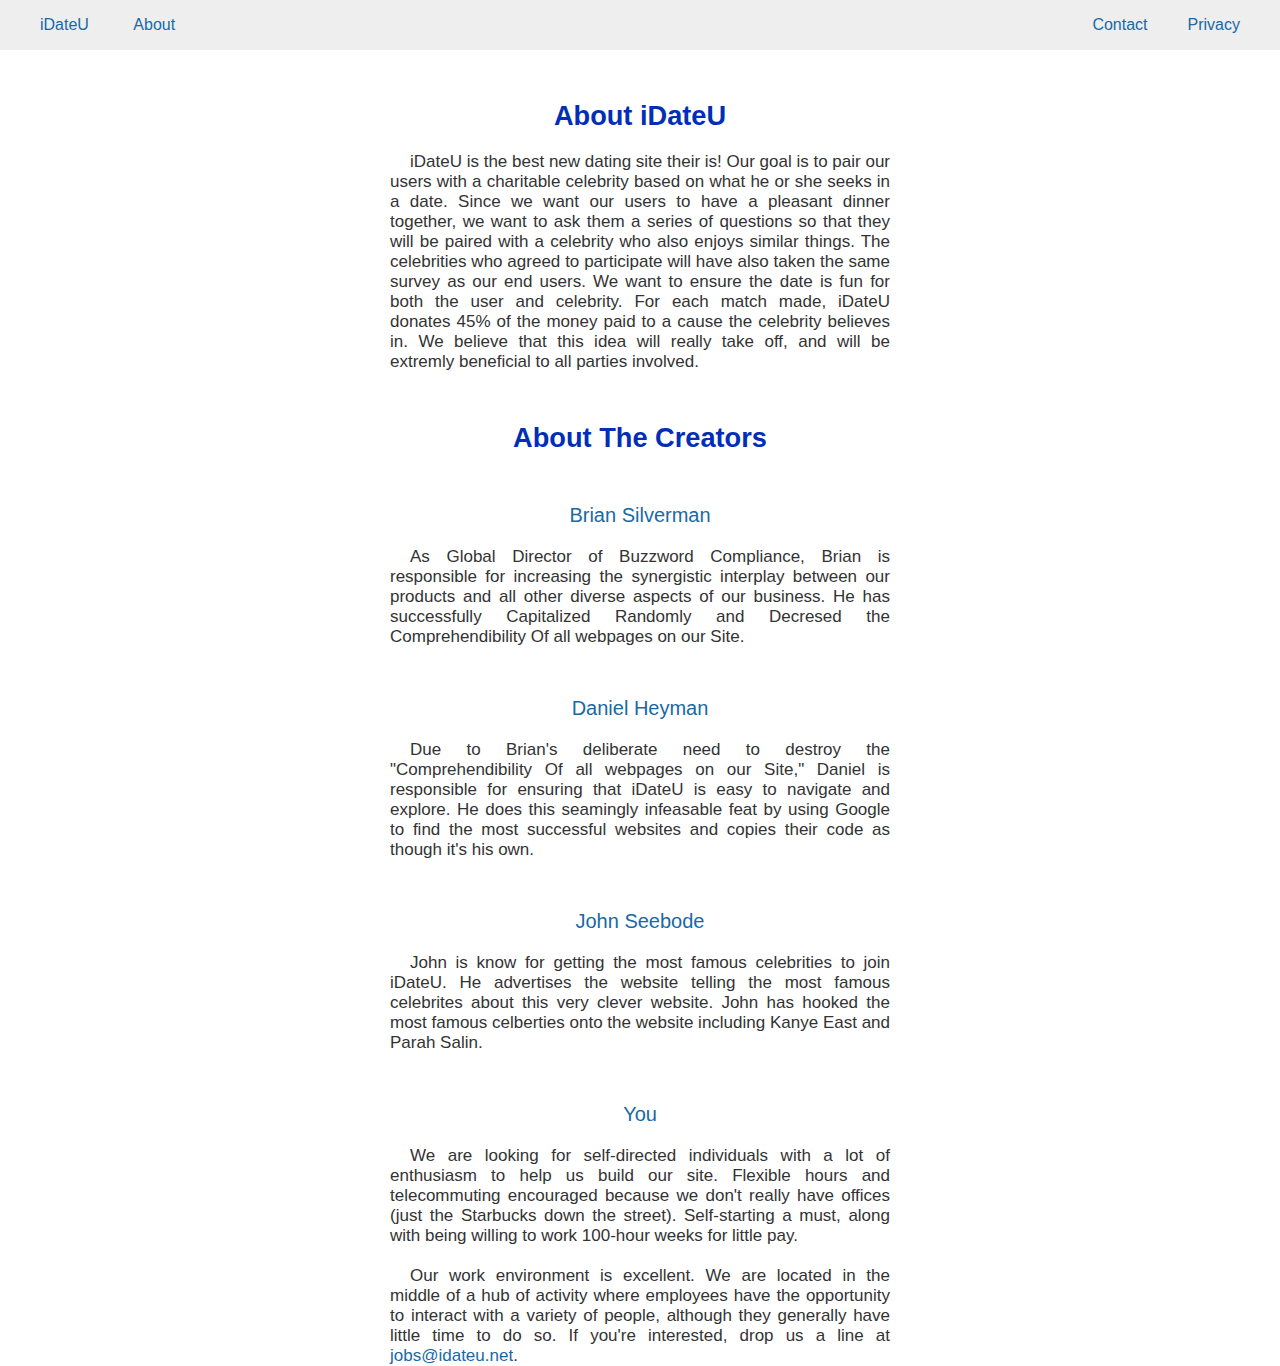
==== about.html @ 538143eb "Changes to About us page" ====
<!doctype html>
<html>
	<head lang="en-US">
		<meta charset="utf-8" />
		<title>iDateU - Go On a Date with Your Fav Celebs</title>
		<meta name="description" value="iDateU homepage" />
		<link rel="stylesheet" type="text/css" href="website.css" />
		<script type="text/javascript" src="website.js"></script>
	</head>
	<body>
		<header>
			<nav>
				<ul>
					<li><a href="index.html">iDateU</a></li>
					<li><a href="about.html">About</a></li>
					<li class="right"><a href="privacy_policy.html">Privacy</a></li>
					<li class="right"><a href="contact.html">Contact</a></li>
				</ul>
			</nav>
		</header>
        <section class="info">
			<h1>About iDateU</h1>
			<p>iDateU is the best new dating site their is! Our goal is to pair our users with a charitable celebrity based on what he or she seeks in a date. Since we want our
users to have a pleasant dinner together, we want to ask them a series of
questions so that they will be paired with a celebrity who also enjoys similar
things. The celebrities who agreed to participate will have also taken the
same survey as our end users. We want to ensure the date is
fun for both the user and celebrity. For each match made, iDateU donates 45% of the money paid to a cause the celebrity believes in. 
We believe that this idea will really take off, and will be extremly beneficial to all parties involved.</p>
            <section class="info">
            <h1>About The Creators</h1>
            </section>
		<section class="info">
			<header>Brian Silverman</header>
			<p>As Global Director of Buzzword Compliance, Brian is responsible for
			increasing the synergistic interplay between our products and all
			other diverse aspects of our business. He has successfully Capitalized
			Randomly and Decresed the Comprehendibility Of all webpages on our Site.</p>
		</section>
		<section class="info">
			<header>Daniel Heyman</header>
			<p>Due to Brian's deliberate need to destroy the "Comprehendibility Of all webpages on our Site,"
			Daniel is responsible for ensuring that iDateU is easy to navigate and explore.
			He does this seamingly infeasable feat by using Google to find the most
			successful websites and copies their code as though it's his own.</p>
		</section>
        <section class="info">
			<header>John Seebode</header>
			<p>John is know for getting the most famous celebrities to join iDateU. He advertises the website telling the most famous celebrites about this very clever website. 
            John has hooked the most famous celberties onto the website including Kanye East and Parah Salin.</p>
		<section class="info">
			<header>You</header>
			<p>We are looking for self-directed individuals with a lot of enthusiasm
			to help us build our site. Flexible hours and telecommuting encouraged
			because we don't really have offices (just the Starbucks down the street).
			Self-starting a must, along with being willing to work 100-hour weeks for
			little pay.</p>
			<p>Our work environment is excellent. We are located in the middle of a hub
			of activity where employees have the opportunity to interact with a variety
			of people, although they generally have little time to do so. If you're
			interested, drop us a line at
			<a href="mailto:abuse@google.com">jobs@idateu.net</a>.</p>
	</body>
</html>
---- website.css ----
*{
	margin: 0;
	padding: 0;
	font-family: Frutiger, "Frutiger Linotype", Univers, Calibri, "Gill Sans", "Gill Sans MT", "Myriad Pro", Myriad, "DejaVu Sans Condensed", "Liberation Sans", "Nimbus Sans L", Tahoma, Geneva, "Helvetica Neue", Helvetica, Arial, sans-serif;
	color: #333;
}
a{
	text-decoration: none;
	color: #1969a6;
}
nav{
	padding: 0 20px;
	background: #eee;
	background-size: contain;
}
nav .right{
	float: right;
}
nav ul li{
	display: inline-block;
}
nav ul li a{
	line-height: 50px;
	padding: 0 20px;
	display: inline-block;
}

nav ul li a:hover{
	background: #072c96;
	color: #eee;
}
#scroll{
	background: url(wine.jpg);
	height: 350px;
	width: 100%;
	background-size: cover;
}
#scroll p{
	color: #d1bdfa;
	left: 55%;
	position: relative;
	top: 50px;
	font-size: 50px;
	letter-spacing: 5px;
	font-weight: bold;
}
.join{
	background: #fff;
	text-align: center;
	padding: 100px 0;
}
.join p{
	font-size: 40px;
}
.join a{
	display: inline-block;
	margin-top: 30px;
	padding: 10px 20px;
	background: #1969a6;
	color: #eee;
	font-size: 25px;
	border-radius: 4px;
}
.join a:hover{
	background: #1950a8;
}
.testimonial{
	background: #eee;
	text-align: center;
	padding: 100px 0;
}
.testimonial .quote{
	font-size: 30px;
}
.testimonial .quote::before, .testimonial .quote::after{
	content: '"';
	color: #1969a6;
	font-size: 50px;
}
.testimonial .name{
	font-size: 20px;
	margin-top: 30px;
}
.info{
	text-align: center;
	padding-top: 50px;
}
.info header{
	font-size: 20px;
	color: #1969a6;
}
.info p{
	max-width: 500px;
	margin: auto;
	font-size: 17px;
	text-align: justify;
	text-indent: 20px;
	margin-top: 20px;
	padding: 0 20px;
}
.info h1{
    font-size: 1.7em;
    color:#002EB8
        
}


.terms{
	text-align: center;
	max-width: 900px;
	margin: auto;
	text-align: left;
	padding: 0 20px;
}
.terms p{
	margin-top: 10px;
}
.terms ol{
	margin: 20px 0;
	margin-left: 20px;
}
.terms li{
	margin: 10px 0;
	padding-left: 5px;
}
.terms h1{
	margin-top: 30px;
	margin-bottom: 10px;
}
.terms h2{
	font-size: 17px;
	margin-top: 15px;
}
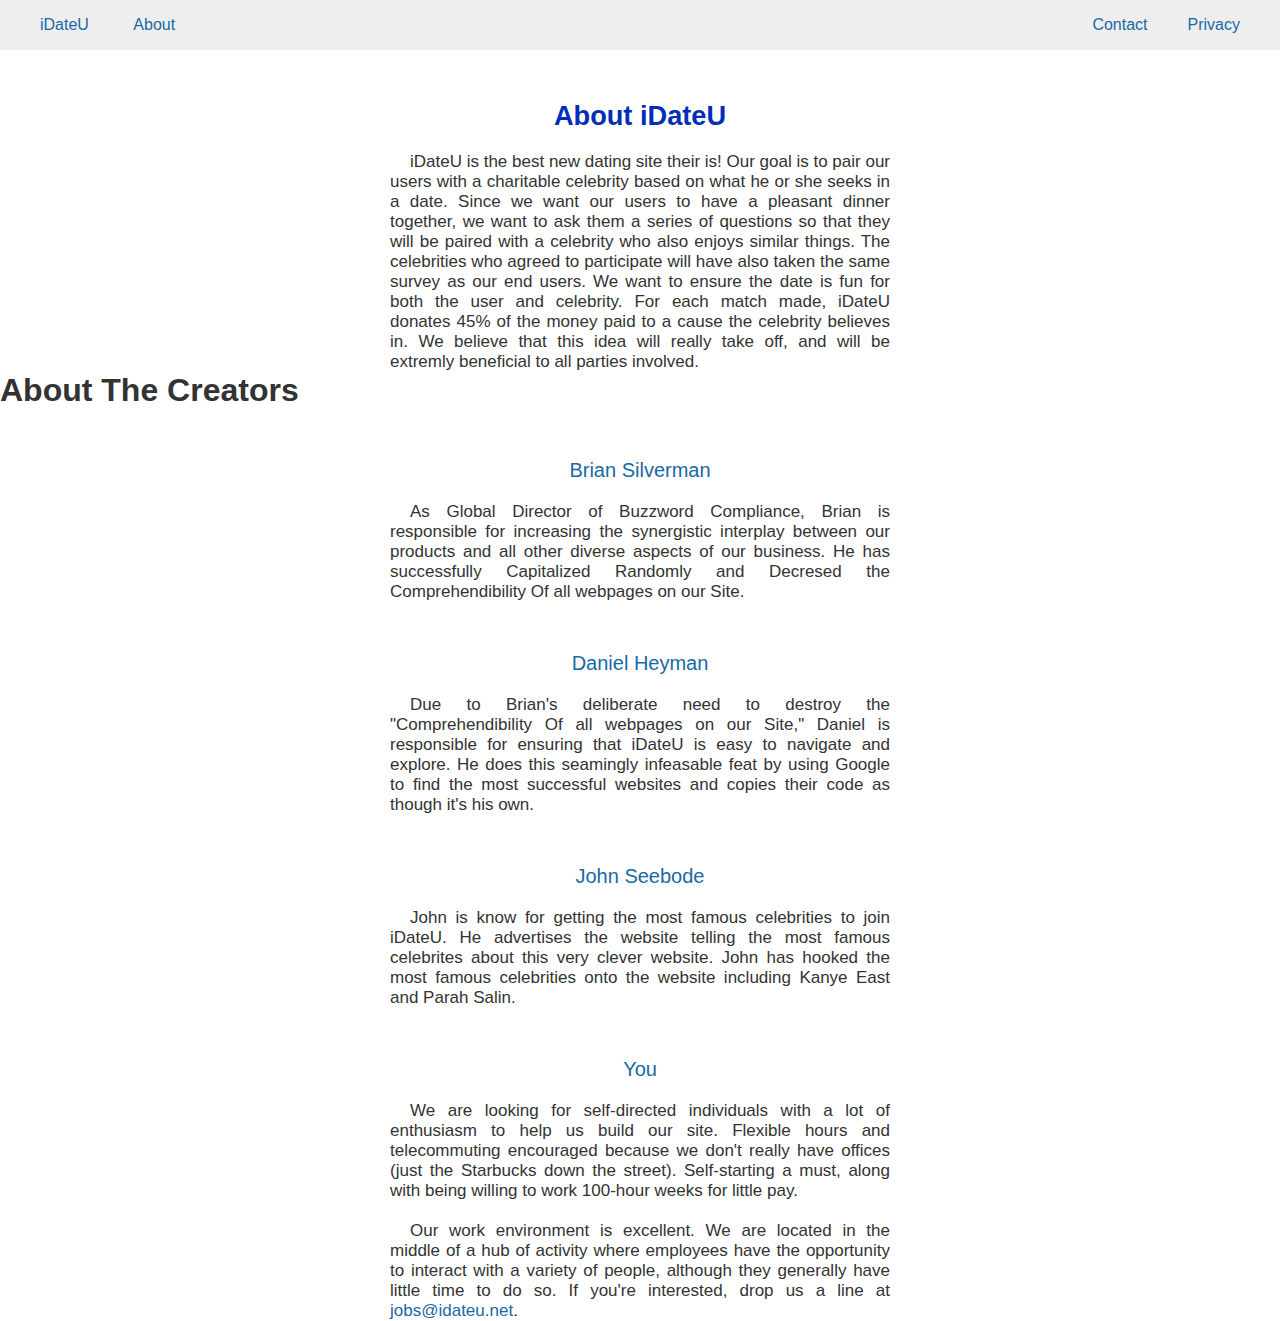
==== commit 7a992c53: "formatting fixes" ====
--- a/about.html
+++ b/about.html
@@ -21,13 +21,13 @@
         <section class="info">
 			<h1>About iDateU</h1>
 			<p>iDateU is the best new dating site their is! Our goal is to pair our users with a charitable celebrity based on what he or she seeks in a date. Since we want our
-users to have a pleasant dinner together, we want to ask them a series of
-questions so that they will be paired with a celebrity who also enjoys similar
-things. The celebrities who agreed to participate will have also taken the
-same survey as our end users. We want to ensure the date is
-fun for both the user and celebrity. For each match made, iDateU donates 45% of the money paid to a cause the celebrity believes in. 
-We believe that this idea will really take off, and will be extremly beneficial to all parties involved.</p>
-            <section class="info">
+			users to have a pleasant dinner together, we want to ask them a series of
+			questions so that they will be paired with a celebrity who also enjoys similar
+			things. The celebrities who agreed to participate will have also taken the
+			same survey as our end users. We want to ensure the date is
+			fun for both the user and celebrity. For each match made, iDateU donates 45% of the money paid to a cause the celebrity believes in.
+			We believe that this idea will really take off, and will be extremly beneficial to all parties involved.</p>
+		</section>
             <h1>About The Creators</h1>
             </section>
 		<section class="info">
@@ -46,8 +46,8 @@
 		</section>
         <section class="info">
 			<header>John Seebode</header>
-			<p>John is know for getting the most famous celebrities to join iDateU. He advertises the website telling the most famous celebrites about this very clever website. 
-            John has hooked the most famous celberties onto the website including Kanye East and Parah Salin.</p>
+			<p>John is know for getting the most famous celebrities to join iDateU. He advertises the website telling the most famous celebrites about this very clever website.
+            John has hooked the most famous celebrities onto the website including Kanye East and Parah Salin.</p>
 		<section class="info">
 			<header>You</header>
 			<p>We are looking for self-directed individuals with a lot of enthusiasm
--- a/website.css
+++ b/website.css
@@ -1,41 +1,41 @@
-*{
+* {
 	margin: 0;
 	padding: 0;
 	font-family: Frutiger, "Frutiger Linotype", Univers, Calibri, "Gill Sans", "Gill Sans MT", "Myriad Pro", Myriad, "DejaVu Sans Condensed", "Liberation Sans", "Nimbus Sans L", Tahoma, Geneva, "Helvetica Neue", Helvetica, Arial, sans-serif;
 	color: #333;
 }
-a{
+a {
 	text-decoration: none;
 	color: #1969a6;
 }
-nav{
+nav {
 	padding: 0 20px;
 	background: #eee;
 	background-size: contain;
 }
-nav .right{
+nav .right {
 	float: right;
 }
-nav ul li{
+nav ul li {
 	display: inline-block;
 }
-nav ul li a{
+nav ul li a {
 	line-height: 50px;
 	padding: 0 20px;
 	display: inline-block;
 }
 
-nav ul li a:hover{
+nav ul li a:hover {
 	background: #072c96;
 	color: #eee;
 }
-#scroll{
+#scroll {
 	background: url(wine.jpg);
 	height: 350px;
 	width: 100%;
 	background-size: cover;
 }
-#scroll p{
+#scroll p {
 	color: #d1bdfa;
 	left: 55%;
 	position: relative;
@@ -44,15 +44,15 @@
 	letter-spacing: 5px;
 	font-weight: bold;
 }
-.join{
+.join {
 	background: #fff;
 	text-align: center;
 	padding: 100px 0;
 }
-.join p{
+.join p {
 	font-size: 40px;
 }
-.join a{
+.join a {
 	display: inline-block;
 	margin-top: 30px;
 	padding: 10px 20px;
@@ -61,35 +61,35 @@
 	font-size: 25px;
 	border-radius: 4px;
 }
-.join a:hover{
+.join a:hover {
 	background: #1950a8;
 }
-.testimonial{
+.testimonial {
 	background: #eee;
 	text-align: center;
 	padding: 100px 0;
 }
-.testimonial .quote{
+.testimonial .quote {
 	font-size: 30px;
 }
-.testimonial .quote::before, .testimonial .quote::after{
+.testimonial .quote::before, .testimonial .quote::after {
 	content: '"';
 	color: #1969a6;
 	font-size: 50px;
 }
-.testimonial .name{
+.testimonial .name {
 	font-size: 20px;
 	margin-top: 30px;
 }
-.info{
+.info {
 	text-align: center;
 	padding-top: 50px;
 }
-.info header{
+.info header {
 	font-size: 20px;
 	color: #1969a6;
 }
-.info p{
+.info p {
 	max-width: 500px;
 	margin: auto;
 	font-size: 17px;
@@ -98,40 +98,35 @@
 	margin-top: 20px;
 	padding: 0 20px;
 }
-.info h1{
+.info h1 {
     font-size: 1.7em;
     color:#002EB8
-        
 }
 
 
-.terms{
+.terms {
 	text-align: center;
 	max-width: 900px;
 	margin: auto;
 	text-align: left;
 	padding: 0 20px;
 }
-.terms p{
+.terms p {
 	margin-top: 10px;
 }
-.terms ol{
+.terms ol {
 	margin: 20px 0;
 	margin-left: 20px;
 }
-.terms li{
+.terms li {
 	margin: 10px 0;
 	padding-left: 5px;
 }
-.terms h1{
+.terms h1 {
 	margin-top: 30px;
 	margin-bottom: 10px;
 }
-.terms h2{
+.terms h2 {
 	font-size: 17px;
 	margin-top: 15px;
 }
-
-
-
-
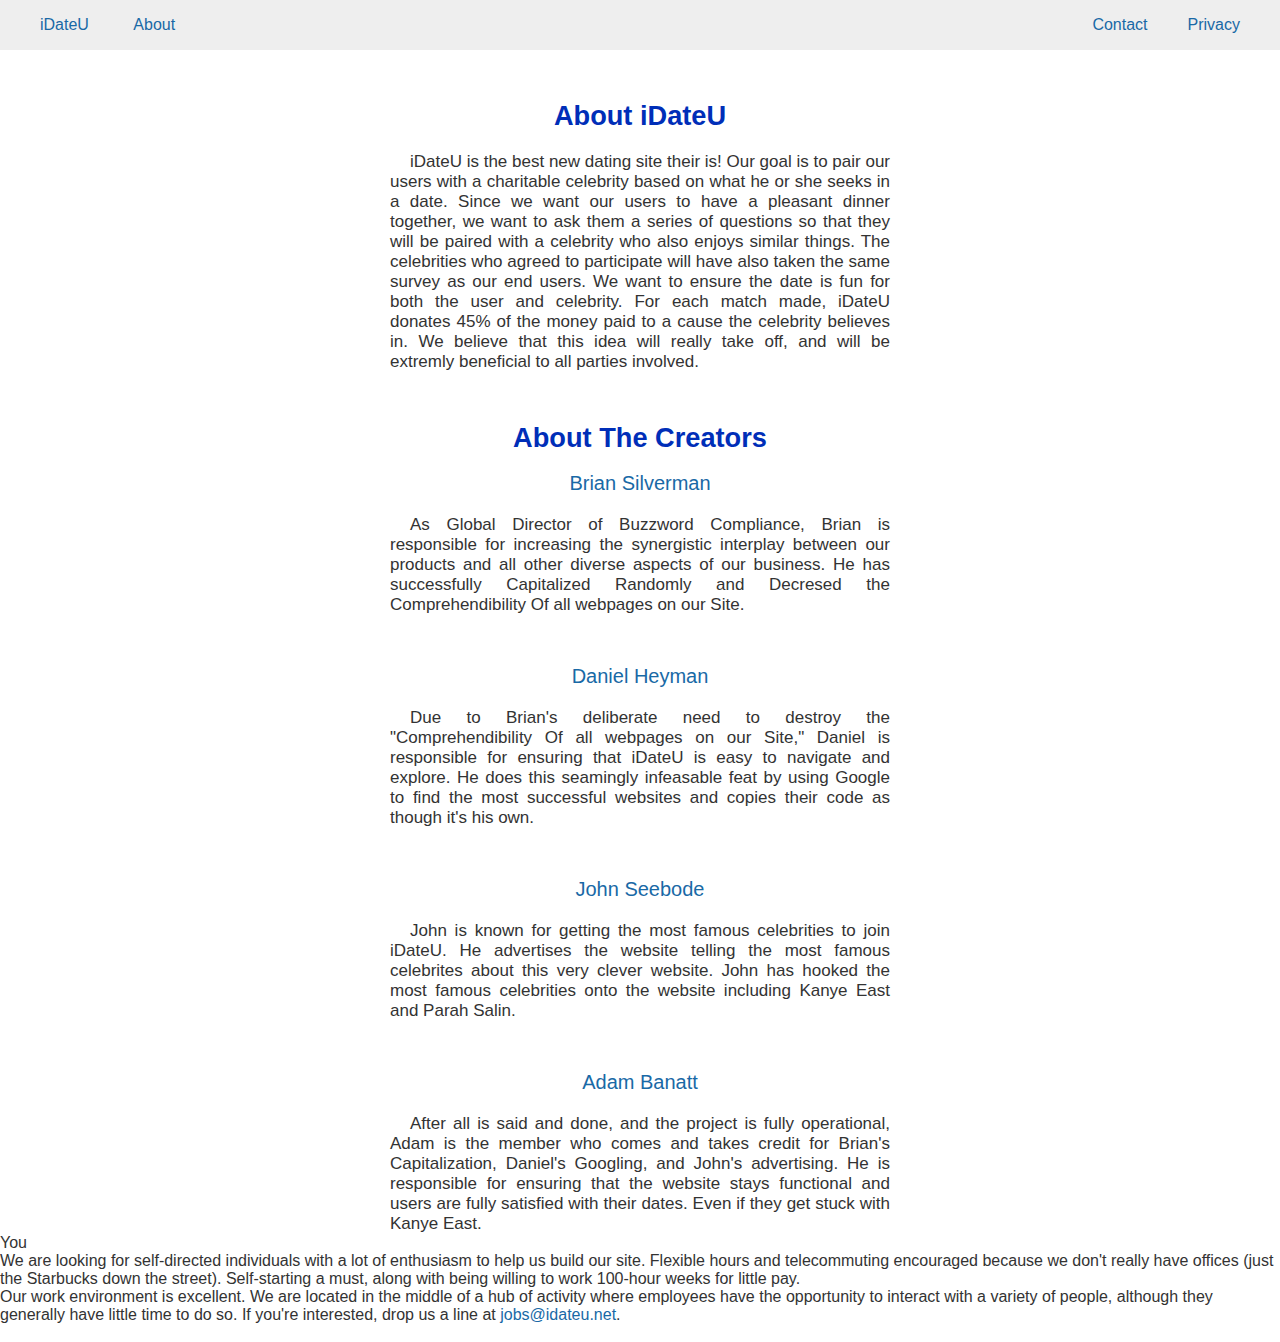
==== commit 885c8fbe: "Added a section about me" ====
--- a/about.html
+++ b/about.html
@@ -28,9 +28,10 @@
 			fun for both the user and celebrity. For each match made, iDateU donates 45% of the money paid to a cause the celebrity believes in.
 			We believe that this idea will really take off, and will be extremly beneficial to all parties involved.</p>
 		</section>
-            <h1>About The Creators</h1>
             </section>
 		<section class="info">
+            		<h1>About The Creators</h1>
+            		<br>
 			<header>Brian Silverman</header>
 			<p>As Global Director of Buzzword Compliance, Brian is responsible for
 			increasing the synergistic interplay between our products and all
@@ -44,11 +45,16 @@
 			He does this seamingly infeasable feat by using Google to find the most
 			successful websites and copies their code as though it's his own.</p>
 		</section>
-        <section class="info">
+        	<section class="info">
 			<header>John Seebode</header>
-			<p>John is know for getting the most famous celebrities to join iDateU. He advertises the website telling the most famous celebrites about this very clever website.
+			<p>John is known for getting the most famous celebrities to join iDateU. He advertises the website telling the most famous celebrites about this very clever website.
             John has hooked the most famous celebrities onto the website including Kanye East and Parah Salin.</p>
+		</section>
 		<section class="info">
+			<header>Adam Banatt</header>
+			<p>After all is said and done, and the project is fully operational, Adam is the member who comes and takes credit for Brian's Capitalization, Daniel's Googling, and John's advertising.
+			He is responsible for ensuring that the website stays functional and users are fully satisfied with their dates. Even if they get stuck with Kanye East.</p>
+		</section>
 			<header>You</header>
 			<p>We are looking for self-directed individuals with a lot of enthusiasm
 			to help us build our site. Flexible hours and telecommuting encouraged
@@ -60,5 +66,6 @@
 			of people, although they generally have little time to do so. If you're
 			interested, drop us a line at
 			<a href="mailto:abuse@google.com">jobs@idateu.net</a>.</p>
+			<br>
 	</body>
 </html>
--- a/website.css
+++ b/website.css
@@ -43,6 +43,7 @@
 	font-size: 50px;
 	letter-spacing: 5px;
 	font-weight: bold;
+	display: inline-block;
 }
 .join {
 	background: #fff;
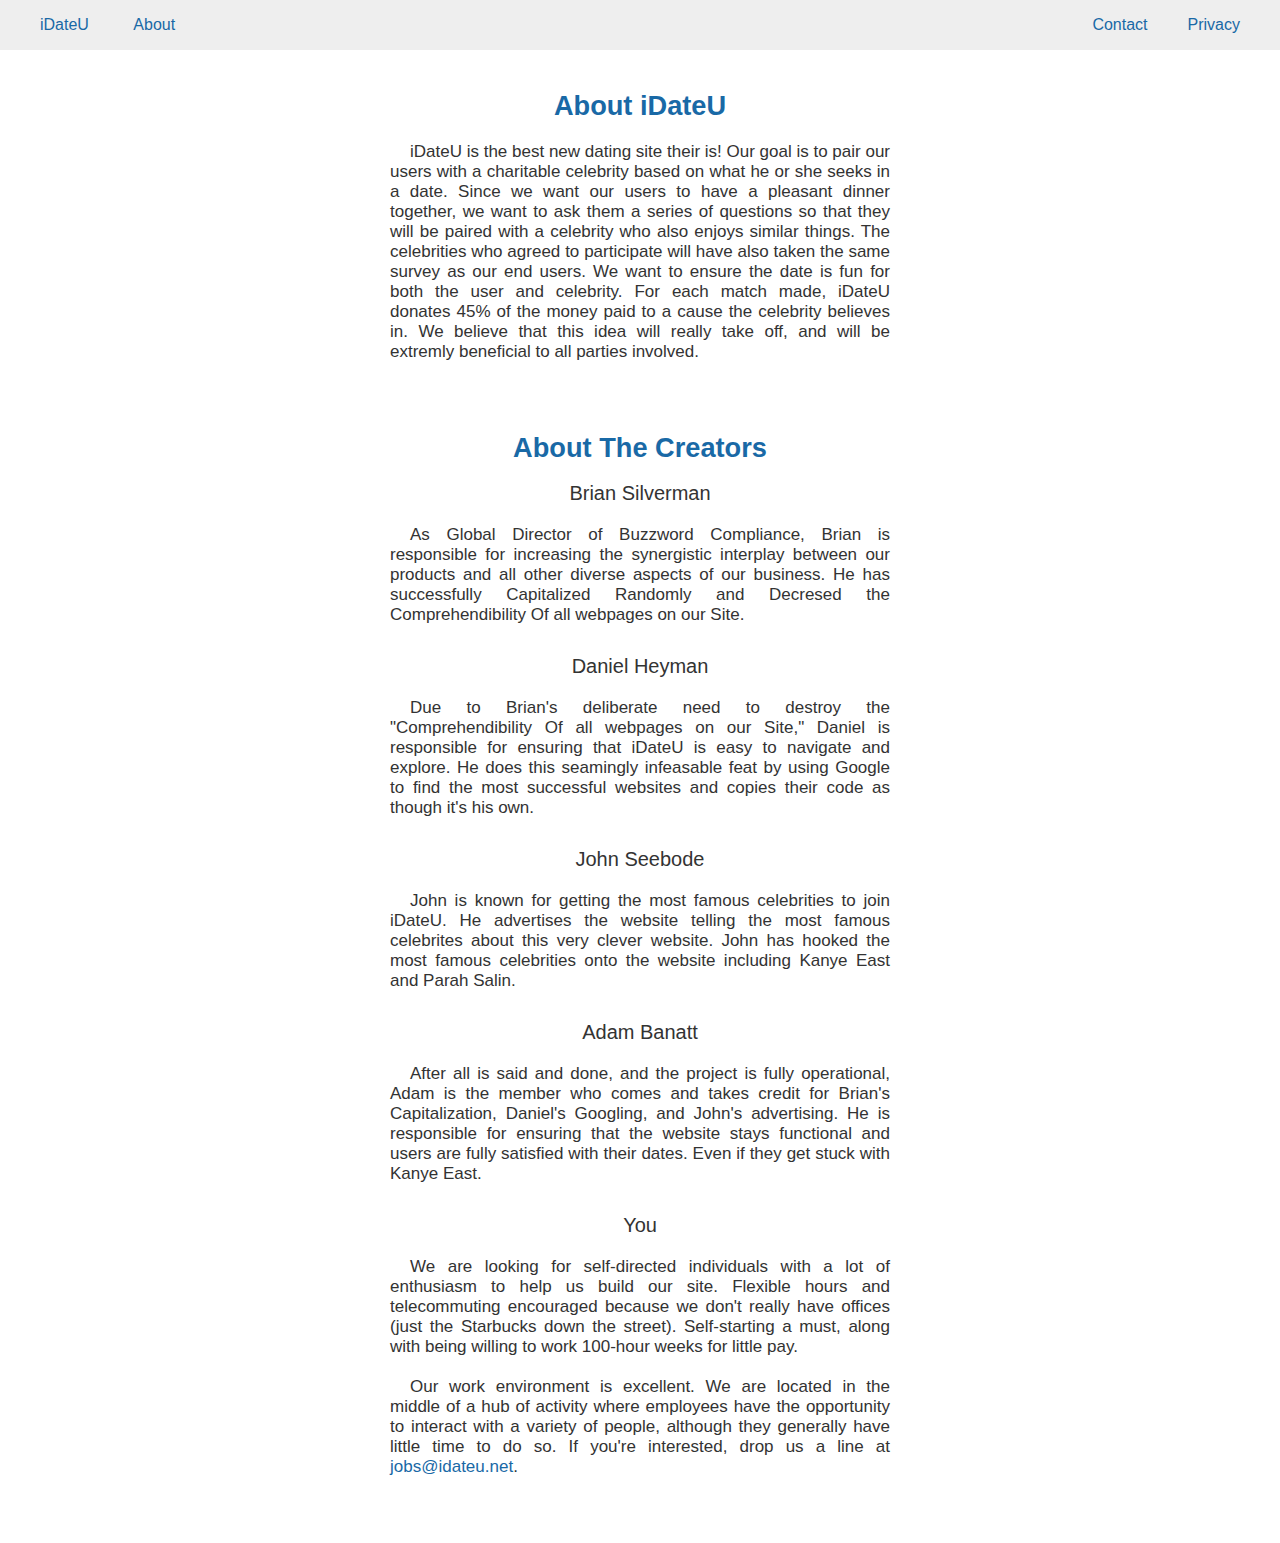
==== commit 34a47174: "Some minor fixes" ====
--- a/about.html
+++ b/about.html
@@ -14,11 +14,11 @@
 					<li><a href="index.html">iDateU</a></li>
 					<li><a href="about.html">About</a></li>
 					<li class="right"><a href="privacy_policy.html">Privacy</a></li>
-					<li class="right"><a href="contact.html">Contact</a></li>
+					<li class="right"><a href="#">Contact</a></li>
 				</ul>
 			</nav>
 		</header>
-        <section class="info">
+        		<section class="info">
 			<h1>About iDateU</h1>
 			<p>iDateU is the best new dating site their is! Our goal is to pair our users with a charitable celebrity based on what he or she seeks in a date. Since we want our
 			users to have a pleasant dinner together, we want to ask them a series of
@@ -27,8 +27,7 @@
 			same survey as our end users. We want to ensure the date is
 			fun for both the user and celebrity. For each match made, iDateU donates 45% of the money paid to a cause the celebrity believes in.
 			We believe that this idea will really take off, and will be extremly beneficial to all parties involved.</p>
-		</section>
-            </section>
+            	</section>
 		<section class="info">
             		<h1>About The Creators</h1>
             		<br>
@@ -45,7 +44,7 @@
 			He does this seamingly infeasable feat by using Google to find the most
 			successful websites and copies their code as though it's his own.</p>
 		</section>
-        	<section class="info">
+        		<section class="info">
 			<header>John Seebode</header>
 			<p>John is known for getting the most famous celebrities to join iDateU. He advertises the website telling the most famous celebrites about this very clever website.
             John has hooked the most famous celebrities onto the website including Kanye East and Parah Salin.</p>
@@ -54,6 +53,7 @@
 			<header>Adam Banatt</header>
 			<p>After all is said and done, and the project is fully operational, Adam is the member who comes and takes credit for Brian's Capitalization, Daniel's Googling, and John's advertising.
 			He is responsible for ensuring that the website stays functional and users are fully satisfied with their dates. Even if they get stuck with Kanye East.</p>
+		<section class="info">
 		</section>
 			<header>You</header>
 			<p>We are looking for self-directed individuals with a lot of enthusiasm
@@ -67,5 +67,6 @@
 			interested, drop us a line at
 			<a href="mailto:abuse@google.com">jobs@idateu.net</a>.</p>
 			<br>
+			<br>
 	</body>
 </html>
--- a/website.css
+++ b/website.css
@@ -84,11 +84,11 @@
 }
 .info {
 	text-align: center;
-	padding-top: 50px;
+	padding-bottom: 30px;
 }
 .info header {
 	font-size: 20px;
-	color: #1969a6;
+    	color: #333;
 }
 .info p {
 	max-width: 500px;
@@ -100,11 +100,10 @@
 	padding: 0 20px;
 }
 .info h1 {
-    font-size: 1.7em;
-    color:#002EB8
+    	font-size: 1.7em;
+	color: #1969a6;
+    	margin-top: 40px;
 }
-
-
 .terms {
 	text-align: center;
 	max-width: 900px;
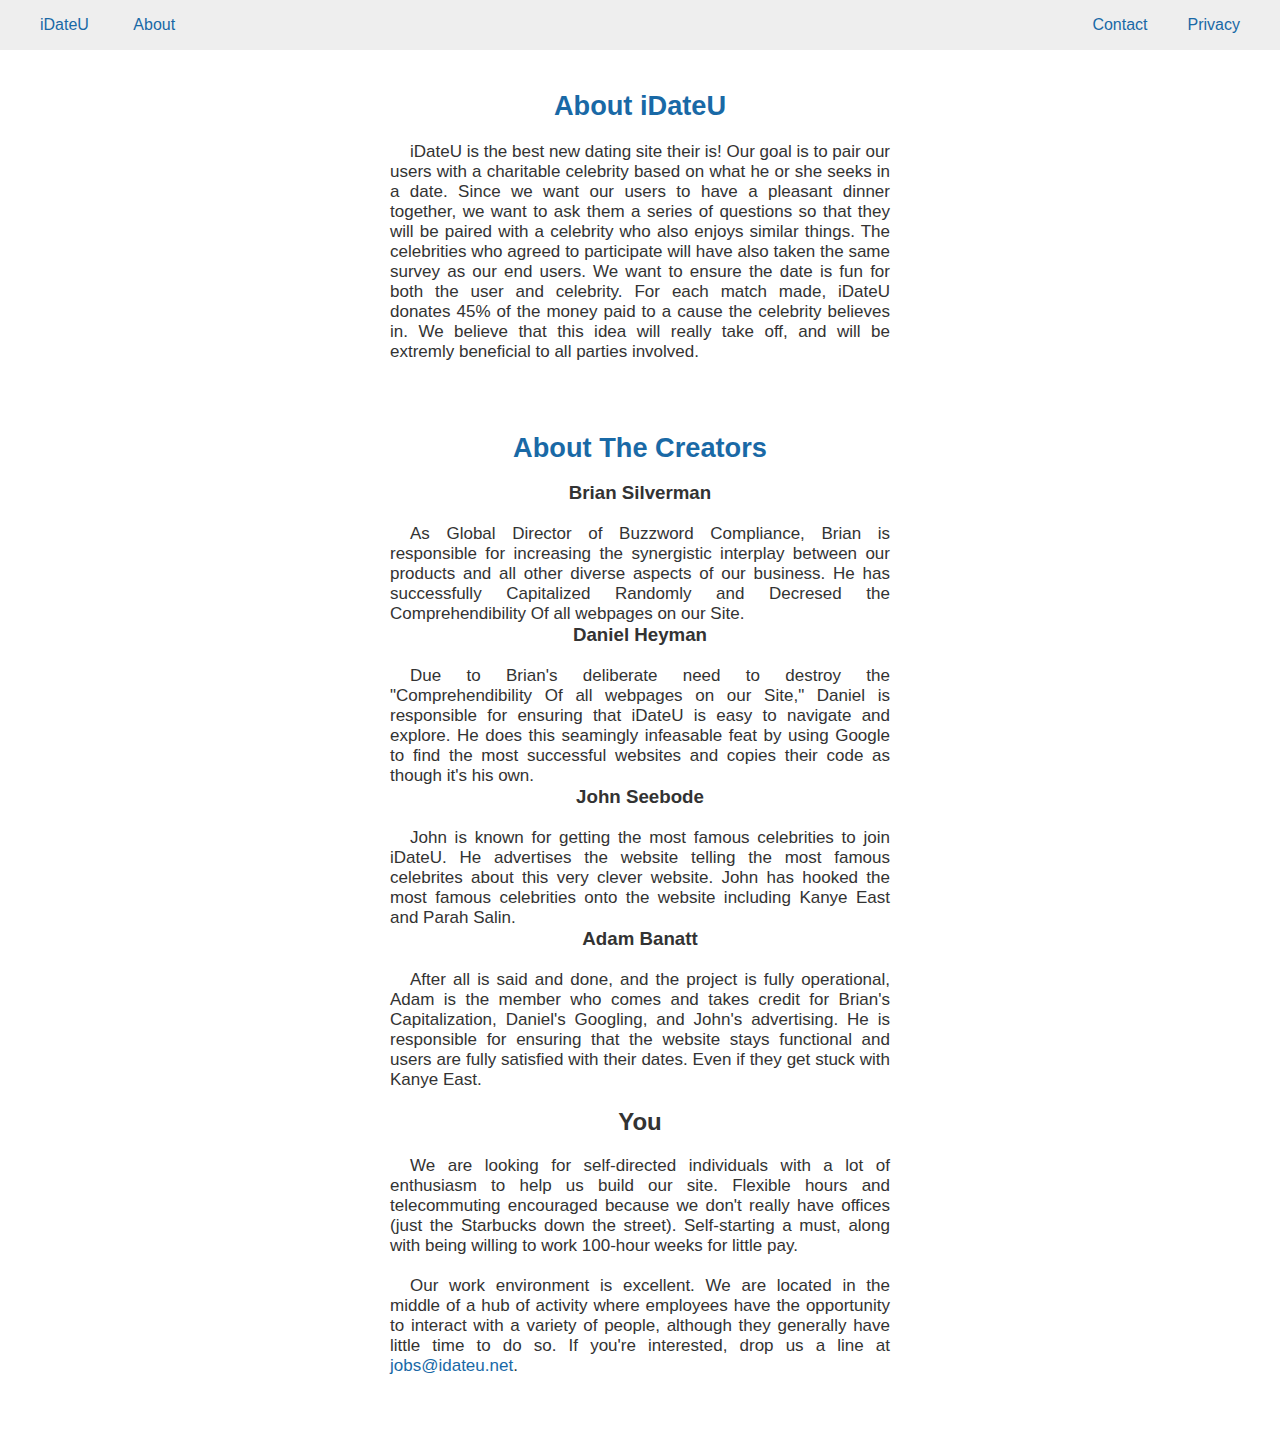
==== commit 75ae9751: "tweaks so everything validates" ====
--- a/about.html
+++ b/about.html
@@ -1,72 +1,71 @@
 <!doctype html>
 <html>
-	<head lang="en-US">
-		<meta charset="utf-8" />
-		<title>iDateU - Go On a Date with Your Fav Celebs</title>
-		<meta name="description" value="iDateU homepage" />
-		<link rel="stylesheet" type="text/css" href="website.css" />
-		<script type="text/javascript" src="website.js"></script>
-	</head>
-	<body>
-		<header>
-			<nav>
-				<ul>
-					<li><a href="index.html">iDateU</a></li>
-					<li><a href="about.html">About</a></li>
-					<li class="right"><a href="privacy_policy.html">Privacy</a></li>
-					<li class="right"><a href="#">Contact</a></li>
-				</ul>
-			</nav>
-		</header>
-        		<section class="info">
-			<h1>About iDateU</h1>
-			<p>iDateU is the best new dating site their is! Our goal is to pair our users with a charitable celebrity based on what he or she seeks in a date. Since we want our
-			users to have a pleasant dinner together, we want to ask them a series of
-			questions so that they will be paired with a celebrity who also enjoys similar
-			things. The celebrities who agreed to participate will have also taken the
-			same survey as our end users. We want to ensure the date is
-			fun for both the user and celebrity. For each match made, iDateU donates 45% of the money paid to a cause the celebrity believes in.
-			We believe that this idea will really take off, and will be extremly beneficial to all parties involved.</p>
-            	</section>
-		<section class="info">
-            		<h1>About The Creators</h1>
-            		<br>
-			<header>Brian Silverman</header>
-			<p>As Global Director of Buzzword Compliance, Brian is responsible for
-			increasing the synergistic interplay between our products and all
-			other diverse aspects of our business. He has successfully Capitalized
-			Randomly and Decresed the Comprehendibility Of all webpages on our Site.</p>
-		</section>
-		<section class="info">
-			<header>Daniel Heyman</header>
-			<p>Due to Brian's deliberate need to destroy the "Comprehendibility Of all webpages on our Site,"
-			Daniel is responsible for ensuring that iDateU is easy to navigate and explore.
-			He does this seamingly infeasable feat by using Google to find the most
-			successful websites and copies their code as though it's his own.</p>
-		</section>
-        		<section class="info">
-			<header>John Seebode</header>
-			<p>John is known for getting the most famous celebrities to join iDateU. He advertises the website telling the most famous celebrites about this very clever website.
-            John has hooked the most famous celebrities onto the website including Kanye East and Parah Salin.</p>
-		</section>
-		<section class="info">
-			<header>Adam Banatt</header>
-			<p>After all is said and done, and the project is fully operational, Adam is the member who comes and takes credit for Brian's Capitalization, Daniel's Googling, and John's advertising.
-			He is responsible for ensuring that the website stays functional and users are fully satisfied with their dates. Even if they get stuck with Kanye East.</p>
-		<section class="info">
-		</section>
-			<header>You</header>
-			<p>We are looking for self-directed individuals with a lot of enthusiasm
-			to help us build our site. Flexible hours and telecommuting encouraged
-			because we don't really have offices (just the Starbucks down the street).
-			Self-starting a must, along with being willing to work 100-hour weeks for
-			little pay.</p>
-			<p>Our work environment is excellent. We are located in the middle of a hub
-			of activity where employees have the opportunity to interact with a variety
-			of people, although they generally have little time to do so. If you're
-			interested, drop us a line at
-			<a href="mailto:abuse@google.com">jobs@idateu.net</a>.</p>
-			<br>
-			<br>
-	</body>
+  <head lang="en-US">
+    <meta charset="utf-8" />
+    <title>iDateU - Go On a Date with Your Fav Celebs</title>
+    <meta name="description" content="about iDateU" />
+    <link rel="stylesheet" type="text/css" href="website.css" />
+    <script type="text/javascript" src="website.js"></script>
+  </head>
+  <body>
+    <header>
+      <nav>
+        <ul>
+          <li><a href="index.html">iDateU</a></li>
+          <li><a href="about.html">About</a></li>
+          <li class="right"><a href="privacy_policy.html">Privacy</a></li>
+          <li class="right"><a href="#">Contact</a></li>
+        </ul>
+      </nav>
+    </header>
+    <section class="info">
+      <h1>About iDateU</h1>
+      <p>iDateU is the best new dating site their is! Our goal is to pair our users with a charitable celebrity based on what he or she seeks in a date. Since we want our
+      users to have a pleasant dinner together, we want to ask them a series of
+      questions so that they will be paired with a celebrity who also enjoys similar
+      things. The celebrities who agreed to participate will have also taken the
+      same survey as our end users. We want to ensure the date is
+      fun for both the user and celebrity. For each match made, iDateU donates 45% of the money paid to a cause the celebrity believes in.
+      We believe that this idea will really take off, and will be extremly beneficial to all parties involved.</p>
+    </section>
+    <section class="info">
+      <h1>About The Creators</h1>
+      <br />
+
+      <h3>Brian Silverman</h3>
+      <p>As Global Director of Buzzword Compliance, Brian is responsible for
+      increasing the synergistic interplay between our products and all
+      other diverse aspects of our business. He has successfully Capitalized
+      Randomly and Decresed the Comprehendibility Of all webpages on our Site.</p>
+
+      <h3>Daniel Heyman</h3>
+      <p>Due to Brian's deliberate need to destroy the "Comprehendibility Of all webpages on our Site,"
+      Daniel is responsible for ensuring that iDateU is easy to navigate and explore.
+      He does this seamingly infeasable feat by using Google to find the most
+      successful websites and copies their code as though it's his own.</p>
+
+      <h3>John Seebode</h3>
+      <p>John is known for getting the most famous celebrities to join iDateU. He advertises the website telling the most famous celebrites about this very clever website.
+      John has hooked the most famous celebrities onto the website including Kanye East and Parah Salin.</p>
+
+      <h3>Adam Banatt</h3>
+      <p>After all is said and done, and the project is fully operational, Adam is the member who comes and takes credit for Brian's Capitalization, Daniel's Googling, and John's advertising.
+      He is responsible for ensuring that the website stays functional and users are fully satisfied with their dates. Even if they get stuck with Kanye East.</p>
+
+      <br />
+      <h2>You</h2>
+      <p>We are looking for self-directed individuals with a lot of enthusiasm
+      to help us build our site. Flexible hours and telecommuting encouraged
+      because we don't really have offices (just the Starbucks down the street).
+      Self-starting a must, along with being willing to work 100-hour weeks for
+      little pay.</p>
+      <p>Our work environment is excellent. We are located in the middle of a hub
+      of activity where employees have the opportunity to interact with a variety
+      of people, although they generally have little time to do so. If you're
+      interested, drop us a line at
+      <a href="mailto:abuse@google.com">jobs@idateu.net</a>.</p>
+      <br />
+      <br />
+    </section>
+  </body>
 </html>
--- a/website.css
+++ b/website.css
@@ -1,132 +1,132 @@
 * {
-	margin: 0;
-	padding: 0;
-	font-family: Frutiger, "Frutiger Linotype", Univers, Calibri, "Gill Sans", "Gill Sans MT", "Myriad Pro", Myriad, "DejaVu Sans Condensed", "Liberation Sans", "Nimbus Sans L", Tahoma, Geneva, "Helvetica Neue", Helvetica, Arial, sans-serif;
-	color: #333;
+  margin: 0;
+  padding: 0;
+  font-family: Frutiger, "Frutiger Linotype", Univers, Calibri, "Gill Sans", "Gill Sans MT", "Myriad Pro", Myriad, "DejaVu Sans Condensed", "Liberation Sans", "Nimbus Sans L", Tahoma, Geneva, "Helvetica Neue", Helvetica, Arial, sans-serif;
+  color: #333;
 }
 a {
-	text-decoration: none;
-	color: #1969a6;
+  text-decoration: none;
+  color: #1969a6;
 }
 nav {
-	padding: 0 20px;
-	background: #eee;
-	background-size: contain;
+  padding: 0 20px;
+  background: #eee;
+  background-size: contain;
 }
 nav .right {
-	float: right;
+  float: right;
 }
 nav ul li {
-	display: inline-block;
+  display: inline-block;
 }
 nav ul li a {
-	line-height: 50px;
-	padding: 0 20px;
-	display: inline-block;
+  line-height: 50px;
+  padding: 0 20px;
+  display: inline-block;
 }
 
 nav ul li a:hover {
-	background: #072c96;
-	color: #eee;
+  background: #072c96;
+  color: #eee;
 }
 #scroll {
-	background: url(wine.jpg);
-	height: 350px;
-	width: 100%;
-	background-size: cover;
+  background: url(wine.jpg);
+  height: 350px;
+  width: 100%;
+  background-size: cover;
 }
 #scroll p {
-	color: #d1bdfa;
-	left: 55%;
-	position: relative;
-	top: 50px;
-	font-size: 50px;
-	letter-spacing: 5px;
-	font-weight: bold;
-	display: inline-block;
+  color: #d1bdfa;
+  left: 55%;
+  position: relative;
+  top: 50px;
+  font-size: 50px;
+  letter-spacing: 5px;
+  font-weight: bold;
+  display: inline-block;
 }
 .join {
-	background: #fff;
-	text-align: center;
-	padding: 100px 0;
+  background: #fff;
+  text-align: center;
+  padding: 100px 0;
 }
 .join p {
-	font-size: 40px;
+  font-size: 40px;
 }
 .join a {
-	display: inline-block;
-	margin-top: 30px;
-	padding: 10px 20px;
-	background: #1969a6;
-	color: #eee;
-	font-size: 25px;
-	border-radius: 4px;
+  display: inline-block;
+  margin-top: 30px;
+  padding: 10px 20px;
+  background: #1969a6;
+  color: #eee;
+  font-size: 25px;
+  border-radius: 4px;
 }
 .join a:hover {
-	background: #1950a8;
+  background: #1950a8;
 }
 .testimonial {
-	background: #eee;
-	text-align: center;
-	padding: 100px 0;
+  background: #eee;
+  text-align: center;
+  padding: 100px 0;
 }
 .testimonial .quote {
-	font-size: 30px;
+  font-size: 30px;
 }
 .testimonial .quote::before, .testimonial .quote::after {
-	content: '"';
-	color: #1969a6;
-	font-size: 50px;
+  content: '"';
+  color: #1969a6;
+  font-size: 50px;
 }
 .testimonial .name {
-	font-size: 20px;
-	margin-top: 30px;
+  font-size: 20px;
+  margin-top: 30px;
 }
 .info {
-	text-align: center;
-	padding-bottom: 30px;
+  text-align: center;
+  padding-bottom: 30px;
 }
 .info header {
-	font-size: 20px;
-    	color: #333;
+  font-size: 20px;
+  color: #333;
 }
 .info p {
-	max-width: 500px;
-	margin: auto;
-	font-size: 17px;
-	text-align: justify;
-	text-indent: 20px;
-	margin-top: 20px;
-	padding: 0 20px;
+  max-width: 500px;
+  margin: auto;
+  font-size: 17px;
+  text-align: justify;
+  text-indent: 20px;
+  margin-top: 20px;
+  padding: 0 20px;
 }
 .info h1 {
-    	font-size: 1.7em;
-	color: #1969a6;
-    	margin-top: 40px;
+  font-size: 1.7em;
+  color: #1969a6;
+  margin-top: 40px;
 }
 .terms {
-	text-align: center;
-	max-width: 900px;
-	margin: auto;
-	text-align: left;
-	padding: 0 20px;
+  text-align: center;
+  max-width: 900px;
+  margin: auto;
+  text-align: left;
+  padding: 0 20px;
 }
 .terms p {
-	margin-top: 10px;
+  margin-top: 10px;
 }
 .terms ol {
-	margin: 20px 0;
-	margin-left: 20px;
+  margin: 20px 0;
+  margin-left: 20px;
 }
 .terms li {
-	margin: 10px 0;
-	padding-left: 5px;
+  margin: 10px 0;
+  padding-left: 5px;
 }
 .terms h1 {
-	margin-top: 30px;
-	margin-bottom: 10px;
+  margin-top: 30px;
+  margin-bottom: 10px;
 }
 .terms h2 {
-	font-size: 17px;
-	margin-top: 15px;
+  font-size: 17px;
+  margin-top: 15px;
 }
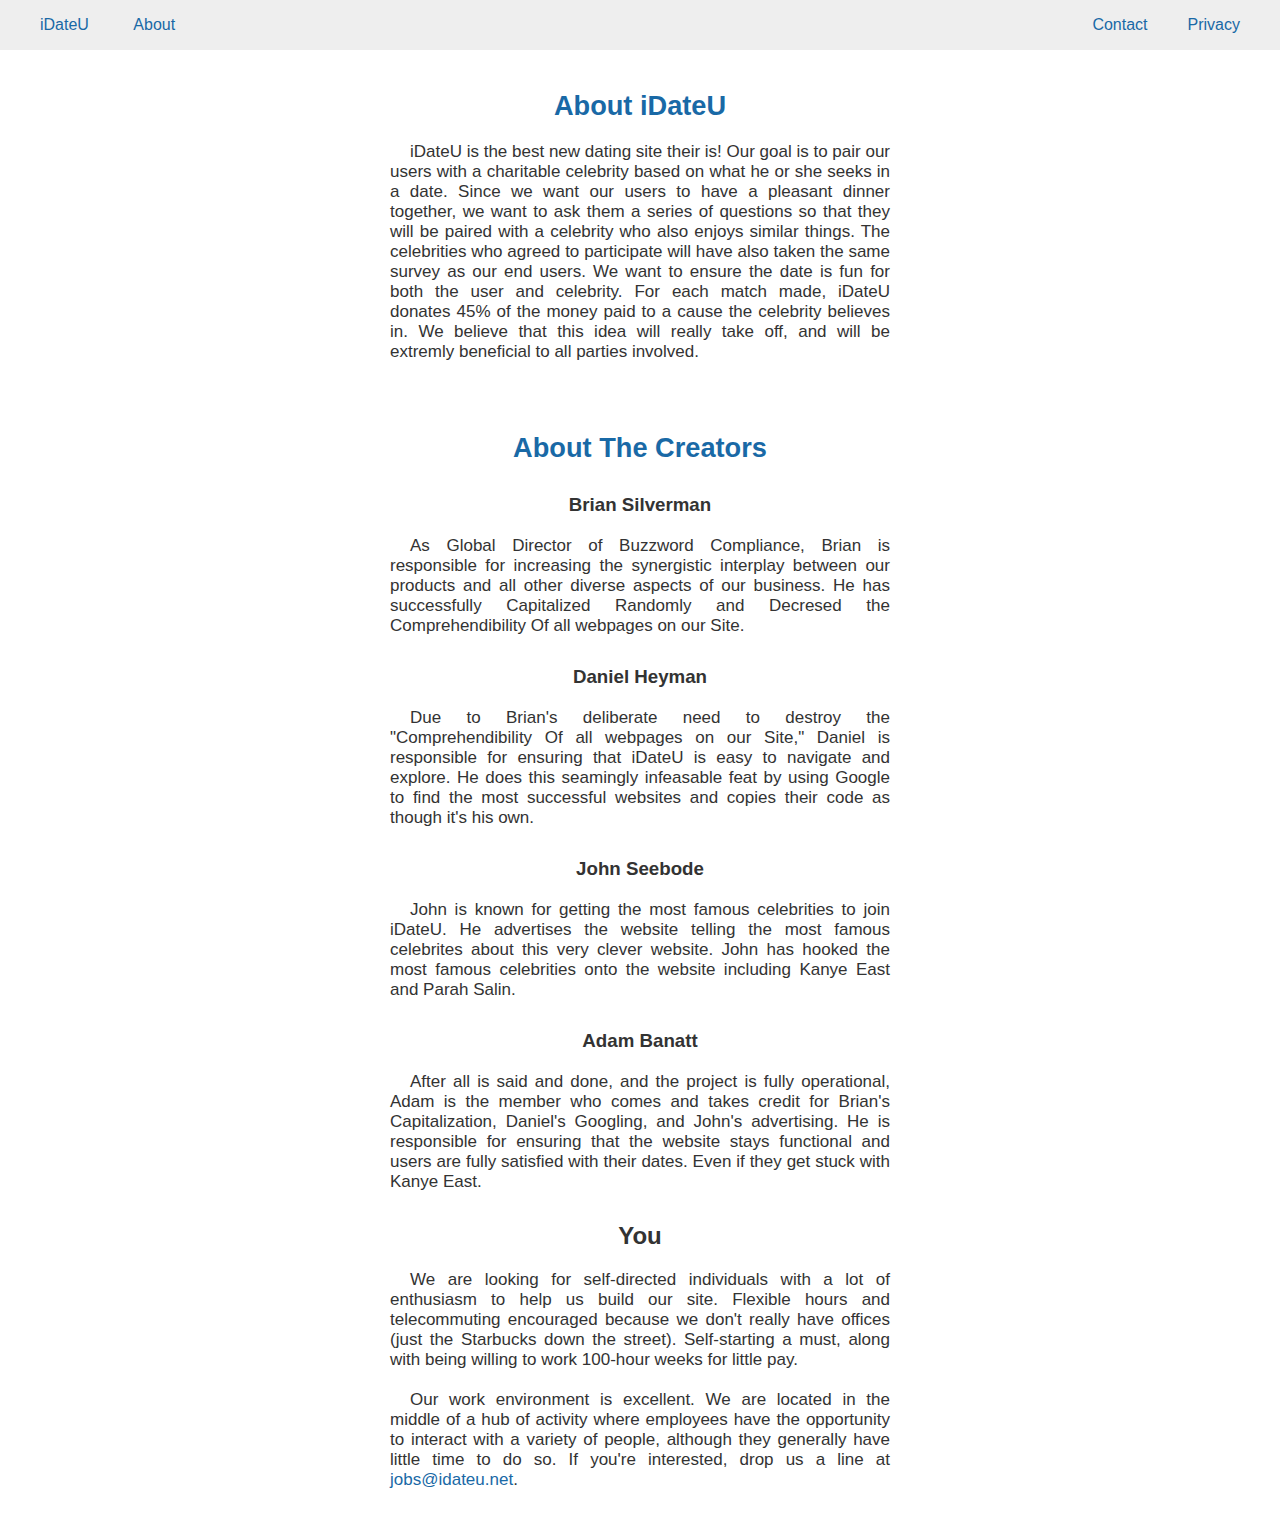
==== commit 16948714: "Form + other minor changes" ====
--- a/about.html
+++ b/about.html
@@ -14,7 +14,7 @@
           <li><a href="index.html">iDateU</a></li>
           <li><a href="about.html">About</a></li>
           <li class="right"><a href="privacy_policy.html">Privacy</a></li>
-          <li class="right"><a href="#">Contact</a></li>
+          <li class="right"><a href="contact.html">Contact</a></li>
         </ul>
       </nav>
     </header>
@@ -30,42 +30,48 @@
     </section>
     <section class="info">
       <h1>About The Creators</h1>
-      <br />
 
-      <h3>Brian Silverman</h3>
-      <p>As Global Director of Buzzword Compliance, Brian is responsible for
-      increasing the synergistic interplay between our products and all
-      other diverse aspects of our business. He has successfully Capitalized
-      Randomly and Decresed the Comprehendibility Of all webpages on our Site.</p>
+      <article>
+        <h3>Brian Silverman</h3>
+        <p>As Global Director of Buzzword Compliance, Brian is responsible for
+        increasing the synergistic interplay between our products and all
+        other diverse aspects of our business. He has successfully Capitalized
+        Randomly and Decresed the Comprehendibility Of all webpages on our Site.</p>
+      </article>
 
-      <h3>Daniel Heyman</h3>
-      <p>Due to Brian's deliberate need to destroy the "Comprehendibility Of all webpages on our Site,"
-      Daniel is responsible for ensuring that iDateU is easy to navigate and explore.
-      He does this seamingly infeasable feat by using Google to find the most
-      successful websites and copies their code as though it's his own.</p>
+      <article>
+        <h3>Daniel Heyman</h3>
+        <p>Due to Brian's deliberate need to destroy the "Comprehendibility Of all webpages on our Site,"
+        Daniel is responsible for ensuring that iDateU is easy to navigate and explore.
+        He does this seamingly infeasable feat by using Google to find the most
+        successful websites and copies their code as though it's his own.</p>
+      </article>
 
-      <h3>John Seebode</h3>
-      <p>John is known for getting the most famous celebrities to join iDateU. He advertises the website telling the most famous celebrites about this very clever website.
-      John has hooked the most famous celebrities onto the website including Kanye East and Parah Salin.</p>
+      <article>
+        <h3>John Seebode</h3>
+        <p>John is known for getting the most famous celebrities to join iDateU. He advertises the website telling the most famous celebrites about this very clever website.
+        John has hooked the most famous celebrities onto the website including Kanye East and Parah Salin.</p>
+      </article>
 
-      <h3>Adam Banatt</h3>
-      <p>After all is said and done, and the project is fully operational, Adam is the member who comes and takes credit for Brian's Capitalization, Daniel's Googling, and John's advertising.
-      He is responsible for ensuring that the website stays functional and users are fully satisfied with their dates. Even if they get stuck with Kanye East.</p>
+      <article>
+        <h3>Adam Banatt</h3>
+        <p>After all is said and done, and the project is fully operational, Adam is the member who comes and takes credit for Brian's Capitalization, Daniel's Googling, and John's advertising.
+        He is responsible for ensuring that the website stays functional and users are fully satisfied with their dates. Even if they get stuck with Kanye East.</p>
+      </article>
 
-      <br />
-      <h2>You</h2>
-      <p>We are looking for self-directed individuals with a lot of enthusiasm
-      to help us build our site. Flexible hours and telecommuting encouraged
-      because we don't really have offices (just the Starbucks down the street).
-      Self-starting a must, along with being willing to work 100-hour weeks for
-      little pay.</p>
-      <p>Our work environment is excellent. We are located in the middle of a hub
-      of activity where employees have the opportunity to interact with a variety
-      of people, although they generally have little time to do so. If you're
-      interested, drop us a line at
-      <a href="mailto:abuse@google.com">jobs@idateu.net</a>.</p>
-      <br />
-      <br />
+      <article>
+        <h2>You</h2>
+        <p>We are looking for self-directed individuals with a lot of enthusiasm
+        to help us build our site. Flexible hours and telecommuting encouraged
+        because we don't really have offices (just the Starbucks down the street).
+        Self-starting a must, along with being willing to work 100-hour weeks for
+        little pay.</p>
+        <p>Our work environment is excellent. We are located in the middle of a hub
+        of activity where employees have the opportunity to interact with a variety
+        of people, although they generally have little time to do so. If you're
+        interested, drop us a line at
+        <a href="mailto:abuse@google.com">jobs@idateu.net</a>.</p>
+      </article>
     </section>
   </body>
 </html>
--- a/website.css
+++ b/website.css
@@ -53,7 +53,7 @@
 .join p {
   font-size: 40px;
 }
-.join a {
+.button {
   display: inline-block;
   margin-top: 30px;
   padding: 10px 20px;
@@ -62,7 +62,7 @@
   font-size: 25px;
   border-radius: 4px;
 }
-.join a:hover {
+.button:hover {
   background: #1950a8;
 }
 .testimonial {
@@ -85,6 +85,9 @@
 .info {
   text-align: center;
   padding-bottom: 30px;
+}
+.info article {
+  margin-top: 30px;
 }
 .info header {
   font-size: 20px;
@@ -110,6 +113,7 @@
   margin: auto;
   text-align: left;
   padding: 0 20px;
+  margin-bottom: 30px;
 }
 .terms p {
   margin-top: 10px;
@@ -130,3 +134,118 @@
   font-size: 17px;
   margin-top: 15px;
 }
+
+/*start of form css*/
+form {
+  display:block;
+  padding:20px;
+    width: 700px;
+    margin-left:auto;
+    margin-right: auto;
+
+}
+fieldset {
+  border: solid 1px #a1a1a1;
+  margin-bottom: 5px;
+  padding: 20px;
+  border-radius: 5px;
+  margin-bottom: 30px;
+}
+input, select {
+  display: block;
+  float: left;
+  margin: 2px;
+  -webkit-box-sizing: border-box;
+  -moz-box-sizing:border-box;
+  padding: 5px 10px;
+  border: 0px;
+  background-color: #eee;
+  border: 1px solid #ccc;
+  color: black;
+  font: 14px sans-serif;
+  border-radius: 3px;
+  width: 250px;
+}
+select {
+  height: 28px;
+  padding: 0;
+}
+input[type=reset], input[type=submit] {
+  width: 150px;
+}
+.inputitem {
+  display: block;
+  float: left;
+}
+input:required:invalid {
+  background: #eee right no-repeat url("invalid.png");
+  background-size: auto 80%;
+  background-position: right 5px top 2px;
+}
+input:required:valid {
+  background: #eee right no-repeat url("valid.png");
+  background-size: auto 80%;
+  background-position: right 5px top 2px;
+}
+.labelitem {
+  display: block;
+  float: left;
+  vertical-align: text-top;
+  width: 120px;
+  margin: 2px;
+}
+br {
+  clear: left;
+}
+#reset_submit {
+  float: right;
+}
+p.info{
+  margin-top: 8px;
+  padding-bottom: 0;
+}
+#match{
+  text-align: center;
+  display: none;
+}
+#match strong{
+  color: #1969a6;
+}
+#match h1{
+  color: #4CAF50;
+  margin-bottom: 30px;
+  font-size: 80px;
+  -webkit-animation-name: blinker;
+  -webkit-animation-duration: 1s;
+  -webkit-animation-timing-function: linear;
+  -webkit-animation-iteration-count: infinite;
+
+  -moz-animation-name: blinker;
+  -moz-animation-duration: 1s;
+  -moz-animation-timing-function: linear;
+  -moz-animation-iteration-count: infinite;
+
+  animation-name: blinker;
+  animation-duration: 1s;
+  animation-timing-function: linear;
+  animation-iteration-count: infinite;
+}
+@-moz-keyframes blinker {  
+  0% { color: #009688; }
+  50% { color: #8BC34A; }
+  100% { color: #009688; }
+}
+
+@-webkit-keyframes blinker {  
+  0% { color: #009688; }
+  50% { color: #8BC34A; }
+  100% { color: #009688; }
+}
+
+@keyframes blinker {  
+  0% { color: #009688; }
+  50% { color: #8BC34A; }
+  100% { color: #009688; }
+}
+    
+    
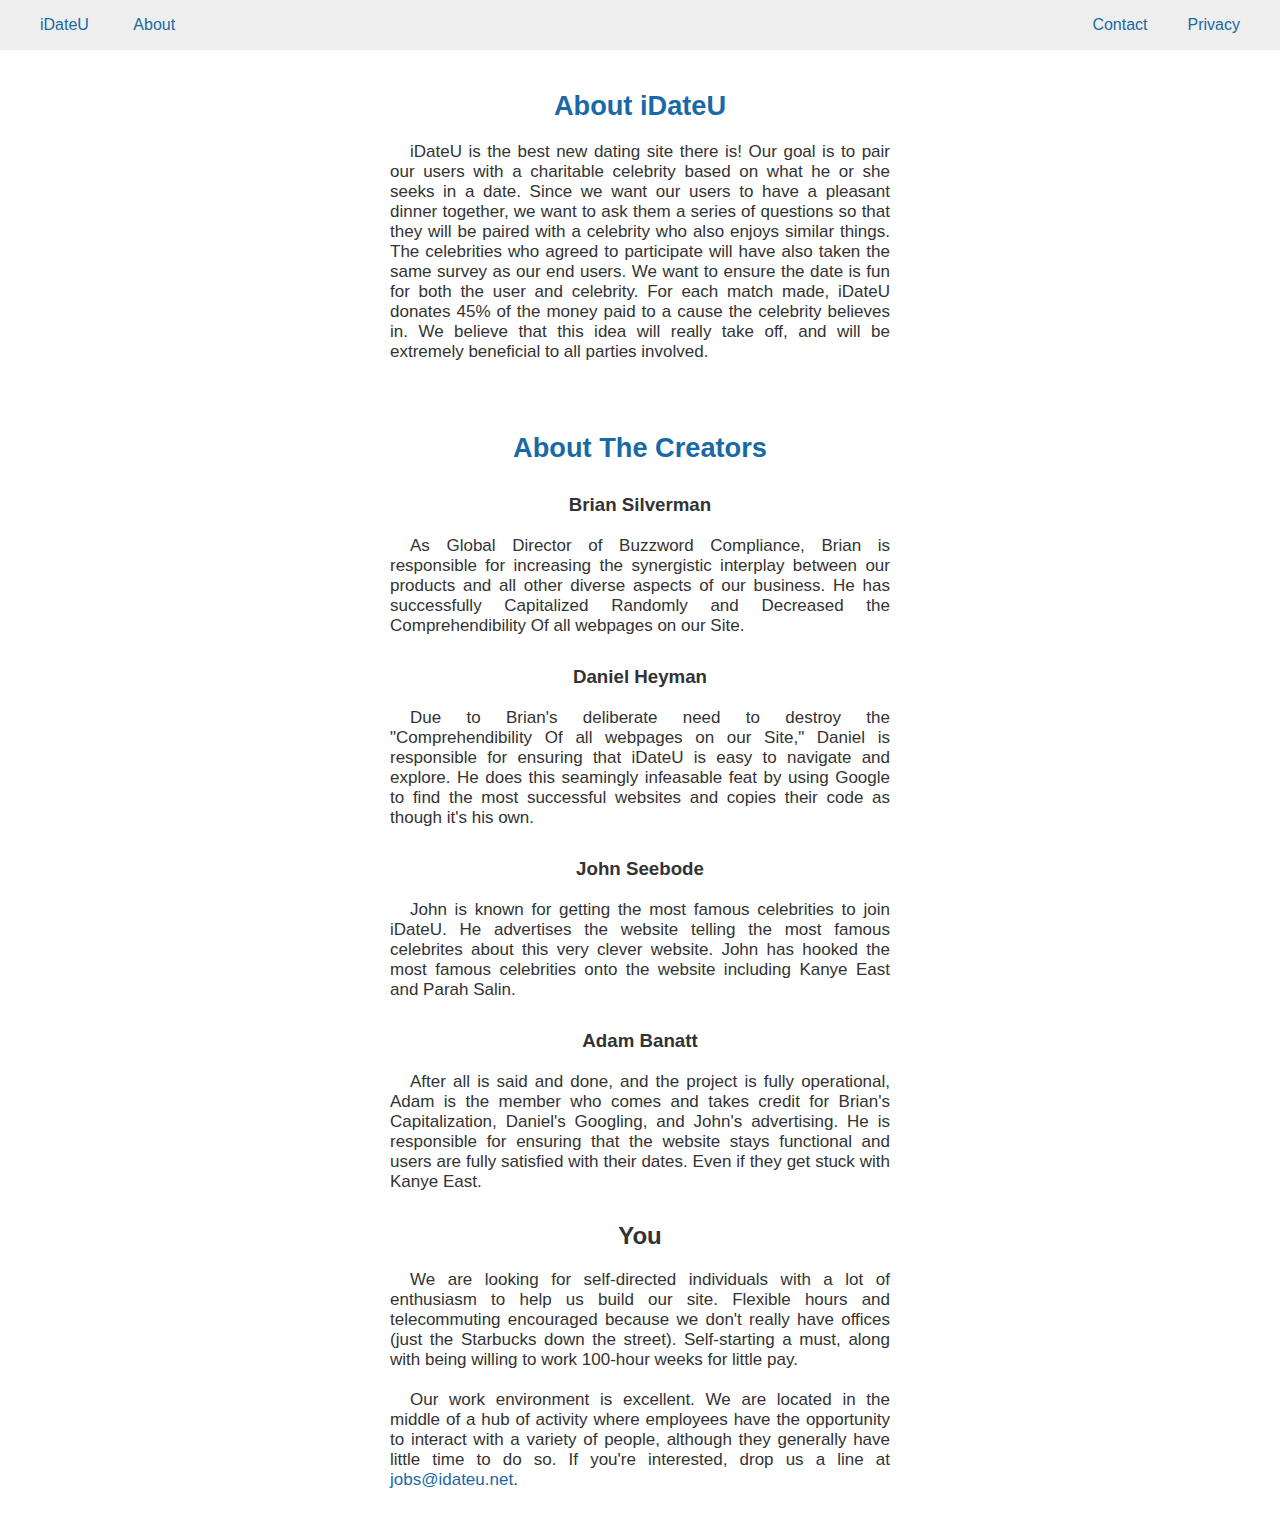
==== commit 1aa22b66: "spelling fixes" ====
--- a/about.html
+++ b/about.html
@@ -20,13 +20,13 @@
     </header>
     <section class="info">
       <h1>About iDateU</h1>
-      <p>iDateU is the best new dating site their is! Our goal is to pair our users with a charitable celebrity based on what he or she seeks in a date. Since we want our
+      <p>iDateU is the best new dating site there is! Our goal is to pair our users with a charitable celebrity based on what he or she seeks in a date. Since we want our
       users to have a pleasant dinner together, we want to ask them a series of
       questions so that they will be paired with a celebrity who also enjoys similar
       things. The celebrities who agreed to participate will have also taken the
       same survey as our end users. We want to ensure the date is
       fun for both the user and celebrity. For each match made, iDateU donates 45% of the money paid to a cause the celebrity believes in.
-      We believe that this idea will really take off, and will be extremly beneficial to all parties involved.</p>
+      We believe that this idea will really take off, and will be extremely beneficial to all parties involved.</p>
     </section>
     <section class="info">
       <h1>About The Creators</h1>
@@ -36,7 +36,7 @@
         <p>As Global Director of Buzzword Compliance, Brian is responsible for
         increasing the synergistic interplay between our products and all
         other diverse aspects of our business. He has successfully Capitalized
-        Randomly and Decresed the Comprehendibility Of all webpages on our Site.</p>
+        Randomly and Decreased the Comprehendibility Of all webpages on our Site.</p>
       </article>
 
       <article>
--- a/website.css
+++ b/website.css
@@ -8,10 +8,11 @@
   text-decoration: none;
   color: #1969a6;
 }
-nav {
+nav ul {
   padding: 0 20px;
   background: #eee;
   background-size: contain;
+  min-width: 400px;
 }
 nav .right {
   float: right;
@@ -200,18 +201,22 @@
 #reset_submit {
   float: right;
 }
-p.info{
+p.info {
   margin-top: 8px;
   padding-bottom: 0;
 }
-#match{
+#match, #matching {
   text-align: center;
   display: none;
 }
-#match strong{
-  color: #1969a6;
-}
-#match h1{
+#matching > h1 {
+  padding-bottom: 10px;
+}
+#match strong {
+  color: #1969a6;
+}
+#match h1 {
+  padding-top: 15px;
   color: #4CAF50;
   margin-bottom: 30px;
   font-size: 80px;
@@ -230,22 +235,50 @@
   animation-timing-function: linear;
   animation-iteration-count: infinite;
 }
-@-moz-keyframes blinker {  
+@-moz-keyframes blinker {
   0% { color: #009688; }
   50% { color: #8BC34A; }
   100% { color: #009688; }
 }
 
-@-webkit-keyframes blinker {  
+@-webkit-keyframes blinker {
   0% { color: #009688; }
   50% { color: #8BC34A; }
   100% { color: #009688; }
 }
 
-@keyframes blinker {  
+@keyframes blinker {
   0% { color: #009688; }
   50% { color: #8BC34A; }
   100% { color: #009688; }
 }
-    
-    
+
+#envelope {
+  width: 8.875in;
+  height: 3.875in;
+  border: 2px solid black;
+  background-color: #DDD;
+  margin: 0 auto;
+  position: relative;
+}
+#envelope > #return {
+  width: 25%;
+  float: left;
+  margin: 10px;
+}
+#envelope > #address {
+  position: absolute;
+  top: 50%;
+  width: 100%;
+  text-align: center;
+}
+#envelope > #stamp {
+  float: right;
+  width: 2in;
+  height: 0.8in;
+  line-height: 0.8in;
+  border: 2px black solid;
+  background-color: white;
+  vertical-align: middle;
+  margin: 10px;
+}
